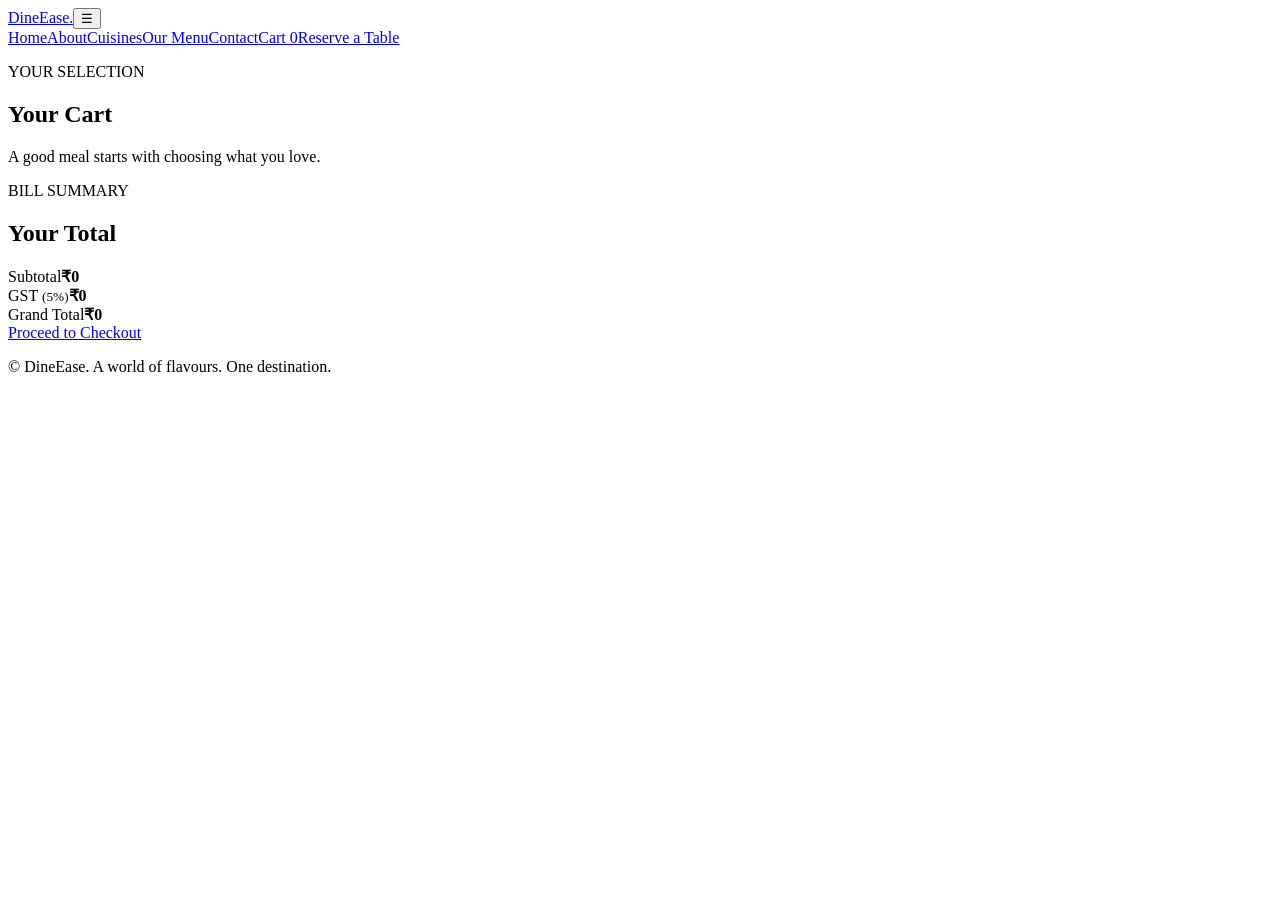
==== cart.html @ f49e0407 "Add cart.html for shopping cart functionality" ====
<!DOCTYPE html>
<html lang="en">
<head>
  <meta charset="UTF-8"><meta name="viewport" content="width=device-width, initial-scale=1.0"><meta name="theme-color" content="#100e0c">
  <title>Your Cart | DineEase</title>
  <link rel="preconnect" href="https://fonts.googleapis.com"><link rel="preconnect" href="https://fonts.gstatic.com" crossorigin>
  <link href="https://fonts.googleapis.com/css2?family=DM+Sans:wght@400;500;600;700&family=Playfair+Display:wght@400;500;600;700&display=swap" rel="stylesheet"><link rel="stylesheet" href="style.css">
</head>
<body class="inner-page">
  <header class="navbar"><a href="index.html" class="logo">Dine<span>Ease.</span></a><button class="menu-toggle" id="menuToggle" aria-label="Toggle navigation" aria-expanded="false">☰</button>
    <nav class="nav-links" id="navLinks"><a href="index.html#home">Home</a><a href="index.html#about">About</a><a href="index.html#cuisines">Cuisines</a><a href="menu.html?cuisine=indian">Our Menu</a><a href="index.html#contact">Contact</a><a href="cart.html" aria-current="page">Cart <span class="cart-count" data-cart-count>0</span></a><a href="index.html#reservation" class="nav-btn">Reserve a Table</a></nav>
  </header>
  <main>
    <section class="page-hero compact-hero"><p class="eyebrow">YOUR SELECTION</p><h1>Your Cart</h1><p class="page-intro">A good meal starts with choosing what you love.</p></section>
    <section class="section cart-layout">
      <div id="cartItems" class="cart-items" aria-live="polite"></div>
      <aside id="cartSummary" class="summary-card">
        <p class="eyebrow">BILL SUMMARY</p><h2>Your Total</h2>
        <div class="bill-line"><span>Subtotal</span><strong id="cartSubtotal">₹0</strong></div>
        <div class="bill-line"><span>GST <small>(5%)</small></span><strong id="cartTax">₹0</strong></div>
        <div class="bill-line bill-total"><span>Grand Total</span><strong id="cartTotal">₹0</strong></div>
        <a href="checkout.html" class="btn btn-primary full-button" id="checkoutButton">Proceed to Checkout</a>
      </aside>
      <div class="empty-state" id="emptyCart" hidden><p class="eyebrow">NOTHING ON THE TABLE YET</p><h2>Your cart is waiting.</h2><p>Explore our cuisines and add a few favourites.</p><a href="index.html#cuisines" class="btn btn-primary">Continue Exploring</a></div>
    </section>
  </main>
  <footer class="footer compact-footer"><div class="copyright"><p>© DineEase. A world of flavours. One destination.</p></div></footer>
  <script src="food-data.js"></script><script src="script.js"></script>
</body>
</html>
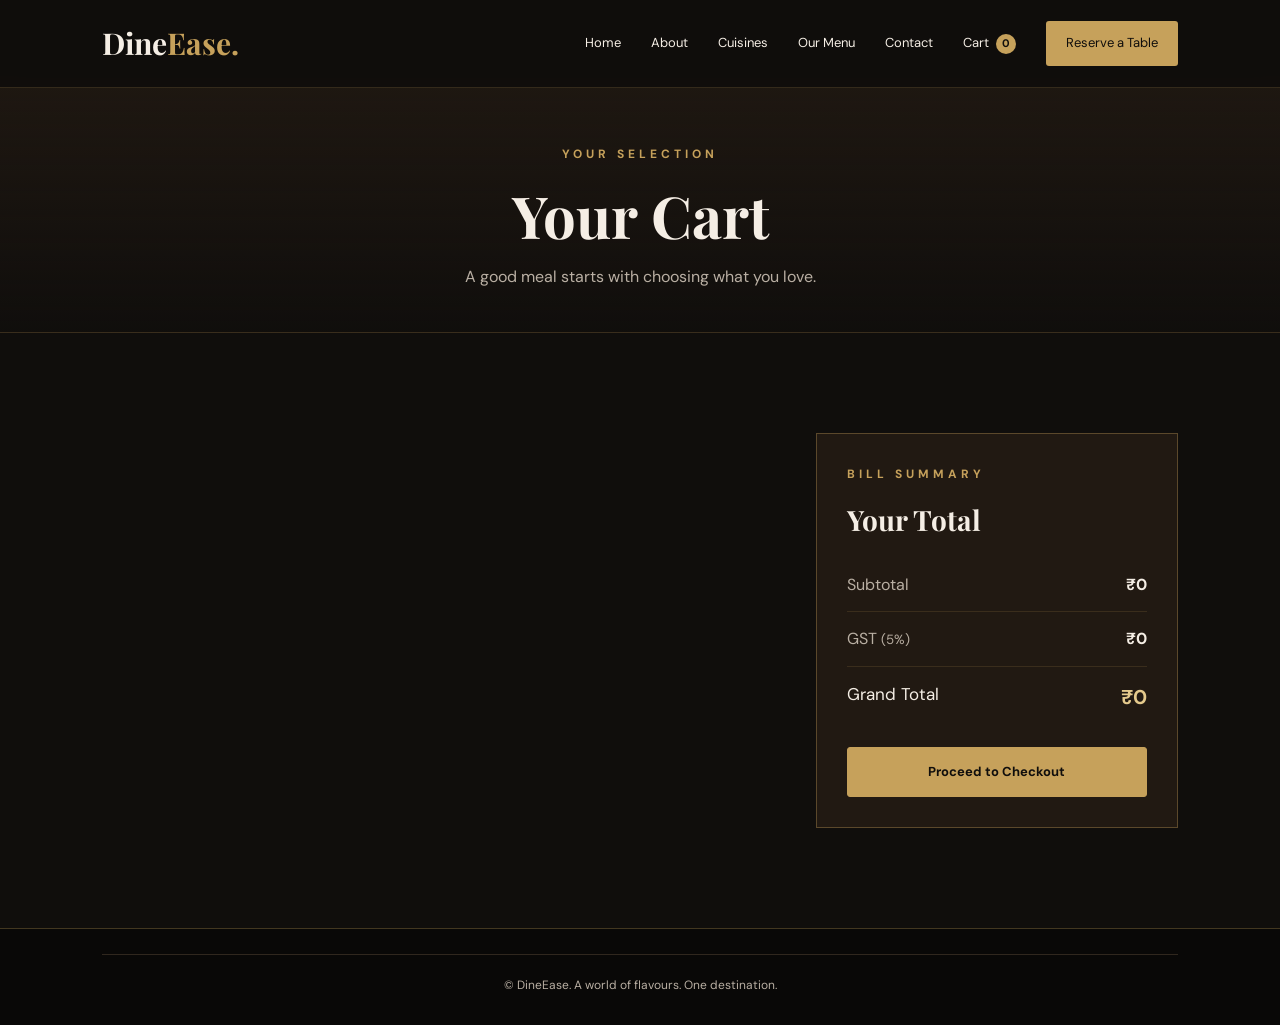
==== commit 5bbe0bee: "Fix HTML structure and update stylesheet link" ====
--- a/cart.html
+++ b/cart.html
@@ -4,6 +4,7 @@
   <meta charset="UTF-8"><meta name="viewport" content="width=device-width, initial-scale=1.0"><meta name="theme-color" content="#100e0c">
   <title>Your Cart | DineEase</title>
   <link rel="preconnect" href="https://fonts.googleapis.com"><link rel="preconnect" href="https://fonts.gstatic.com" crossorigin>
+  <link rel="stylesheet" href="css/style.css">
   <link href="https://fonts.googleapis.com/css2?family=DM+Sans:wght@400;500;600;700&family=Playfair+Display:wght@400;500;600;700&display=swap" rel="stylesheet"><link rel="stylesheet" href="style.css">
 </head>
 <body class="inner-page">
--- a/css/style.css
+++ b/css/style.css
@@ -0,0 +1,1131 @@
+
+/* =========================
+   GLOBAL STYLES
+========================= */
+
+:root {
+    --gold: #c6a15b;
+    --gold-light: #e4c98c;
+    --dark: #100e0c;
+    --brown: #211912;
+    --cream: #f5eee5;
+    --muted: #b9afa3;
+}
+
+* {
+    margin: 0;
+    padding: 0;
+    box-sizing: border-box;
+}
+
+html {
+    scroll-behavior: smooth;
+    scroll-padding-top: 85px;
+}
+
+body {
+    background: var(--dark);
+    color: var(--cream);
+    font-family: 'DM Sans', sans-serif;
+    line-height: 1.7;
+}
+
+a {
+    text-decoration: none;
+    color: inherit;
+}
+
+img {
+    display: block;
+    width: 100%;
+}
+
+button,
+input,
+select {
+    font: inherit;
+}
+
+.section {
+    padding: 100px 8%;
+}
+
+.eyebrow {
+    color: var(--gold);
+    font-size: 12px;
+    font-weight: 700;
+    letter-spacing: 4px;
+    margin-bottom: 18px;
+}
+
+h1, h2, h3 {
+    font-family: 'Playfair Display', serif;
+}
+
+h2 {
+    font-size: clamp(30px, 4vw, 46px);
+    line-height: 1.2;
+    margin-bottom: 22px;
+}
+
+.section-heading {
+    text-align: center;
+    margin-bottom: 50px;
+}
+
+.section-heading > p:last-child {
+    color: var(--muted);
+}
+
+
+/* =========================
+   NAVBAR
+========================= */
+
+.navbar {
+    position: fixed;
+    top: 0;
+    left: 0;
+    width: 100%;
+    z-index: 1000;
+    display: flex;
+    justify-content: space-between;
+    align-items: center;
+    padding: 18px 8%;
+    background: rgba(16, 14, 12, 0.96);
+    border-bottom: 1px solid rgba(198, 161, 91, 0.2);
+    backdrop-filter: blur(12px);
+}
+
+.logo {
+    font-family: 'Playfair Display', serif;
+    font-size: 30px;
+    font-weight: 700;
+    color: var(--cream);
+}
+
+.logo span {
+    color: var(--gold);
+}
+
+.nav-links {
+    display: flex;
+    align-items: center;
+    gap: 30px;
+}
+
+.nav-links a {
+    font-size: 13px;
+    color: var(--cream);
+    transition: 0.3s;
+}
+
+.nav-links a:hover {
+    color: var(--gold);
+}
+
+.nav-links .nav-btn {
+    padding: 11px 20px;
+    background: var(--gold);
+    color: var(--dark);
+    border-radius: 3px;
+}
+
+.nav-links .nav-btn:hover {
+    background: var(--gold-light);
+    color: var(--dark);
+}
+
+.menu-toggle {
+    display: none;
+    border: none;
+    background: transparent;
+    color: var(--gold);
+    font-size: 28px;
+    cursor: pointer;
+}
+
+
+/* =========================
+   BUTTONS
+========================= */
+
+.btn {
+    display: inline-block;
+    padding: 13px 25px;
+    font-size: 13px;
+    font-weight: 700;
+    border: 1px solid var(--gold);
+    border-radius: 3px;
+    transition: 0.3s;
+    cursor: pointer;
+}
+
+.btn-primary {
+    background: var(--gold);
+    color: var(--dark);
+}
+
+.btn-primary:hover {
+    background: var(--gold-light);
+    transform: translateY(-3px);
+}
+
+.btn-outline {
+    color: var(--cream);
+    background: transparent;
+}
+
+.btn-outline:hover {
+    background: var(--gold);
+    color: var(--dark);
+}
+
+
+/* =========================
+   HERO SECTION
+========================= */
+
+.hero {
+    min-height: 100vh;
+    display: flex;
+    align-items: center;
+    position: relative;
+    padding: 120px 8% 80px;
+
+    background:
+        linear-gradient(
+            90deg,
+            rgba(10, 8, 6, 0.93) 0%,
+            rgba(10, 8, 6, 0.65) 50%,
+            rgba(10, 8, 6, 0.2) 100%
+        ),
+        url("https://images.unsplash.com/photo-1517248135467-4c7edcad34c4?w=1800")
+        center/cover no-repeat;
+}
+
+.hero-content {
+    max-width: 700px;
+}
+
+.hero h1 {
+    font-size: clamp(42px, 6vw, 75px);
+    line-height: 1.12;
+    margin-bottom: 25px;
+}
+
+.hero h1 span {
+    color: var(--gold);
+}
+
+.hero-description {
+    max-width: 500px;
+    color: #ddd1c2;
+    margin-bottom: 35px;
+    font-size: 16px;
+}
+
+.hero-buttons {
+    display: flex;
+    gap: 15px;
+    flex-wrap: wrap;
+}
+
+.scroll-text {
+    position: absolute;
+    bottom: 30px;
+    left: 8%;
+    font-size: 10px;
+    letter-spacing: 3px;
+    color: var(--gold);
+}
+
+
+/* =========================
+   ABOUT SECTION
+========================= */
+
+.about {
+    display: grid;
+    grid-template-columns: 1fr 1fr;
+    gap: 65px;
+    align-items: center;
+}
+
+.about-image img {
+    height: 480px;
+    object-fit: cover;
+    border: 1px solid rgba(198, 161, 91, 0.5);
+}
+
+.about-content > p:not(.eyebrow) {
+    color: var(--muted);
+    margin-bottom: 18px;
+}
+
+.text-link {
+    display: inline-block;
+    color: var(--gold);
+    font-weight: 700;
+    margin-top: 12px;
+}
+
+.text-link:hover {
+    color: var(--gold-light);
+}
+
+
+/* =========================
+   CUISINE SECTION
+========================= */
+
+.cuisines {
+    background: var(--brown);
+}
+
+.cuisine-grid {
+    display: grid;
+    grid-template-columns: repeat(4, 1fr);
+    gap: 22px;
+}
+
+.cuisine-card {
+    height: 340px;
+    position: relative;
+    overflow: hidden;
+    border: 1px solid rgba(198, 161, 91, 0.3);
+}
+
+.cuisine-card img {
+    height: 100%;
+    object-fit: cover;
+    transition: transform 0.5s;
+}
+
+.cuisine-card:hover img {
+    transform: scale(1.1);
+}
+
+.card-overlay {
+    position: absolute;
+    inset: 0;
+    display: flex;
+    flex-direction: column;
+    justify-content: flex-end;
+    padding: 25px;
+   padding-button:80px;
+    background: linear-gradient(
+        transparent 25%,
+        rgba(0, 0, 0, 0.9)
+    );
+}
+
+.card-overlay h3 {
+    color: var(--gold-light);
+    font-size: 27px;
+}
+
+.card-overlay p {
+    color: #eee;
+    font-size: 13px;
+}
+
+
+/* =========================
+   SIGNATURE DISHES
+========================= */
+
+.dish-grid {
+    display: grid;
+    grid-template-columns: repeat(3, 1fr);
+    gap: 25px;
+}
+
+.dish-card {
+    background: var(--brown);
+    overflow: hidden;
+    border: 1px solid rgba(198, 161, 91, 0.2);
+    transition: transform 0.3s;
+}
+
+.dish-card:hover {
+    transform: translateY(-8px);
+}
+
+.dish-card img {
+    height: 260px;
+    object-fit: cover;
+}
+
+.dish-info {
+    padding: 25px;
+}
+
+.dish-info h3 {
+    color: var(--gold-light);
+    font-size: 22px;
+    margin-bottom: 10px;
+}
+
+.dish-info p {
+    color: var(--muted);
+    font-size: 14px;
+}
+
+
+/* =========================
+   AMBIENCE SECTION
+========================= */
+
+.ambience {
+    min-height: 480px;
+    display: flex;
+    align-items: center;
+
+    background:
+        linear-gradient(
+            90deg,
+            rgba(0, 0, 0, 0.9),
+            rgba(0, 0, 0, 0.35)
+        ),
+        url("https://images.unsplash.com/photo-1514933651103-005eec06c04b?w=1600")
+        center/cover no-repeat;
+}
+
+.ambience-content {
+    max-width: 570px;
+}
+
+.ambience-content > p:not(.eyebrow) {
+    color: #ddd1c2;
+    margin-bottom: 30px;
+}
+
+
+/* =========================
+   TESTIMONIALS
+========================= */
+
+.testimonials {
+    background: var(--brown);
+}
+
+.testimonial-grid {
+    display: grid;
+    grid-template-columns: repeat(3, 1fr);
+    gap: 25px;
+}
+
+.testimonial-card {
+    padding: 30px;
+    background: var(--dark);
+    border: 1px solid rgba(198, 161, 91, 0.2);
+}
+
+.stars {
+    color: var(--gold);
+    letter-spacing: 4px;
+    margin-bottom: 18px;
+}
+
+.testimonial-card p {
+    color: var(--muted);
+    margin-bottom: 20px;
+    font-style: italic;
+}
+
+.testimonial-card h4 {
+    color: var(--gold-light);
+    font-size: 14px;
+}
+
+.demo-note {
+    text-align: center;
+    color: var(--muted);
+    font-size: 11px;
+    margin-top: 25px;
+}
+
+
+/* =========================
+   RESERVATION SECTION
+========================= */
+
+.reservation {
+    display: grid;
+    grid-template-columns: 1fr 1fr;
+    gap: 60px;
+    align-items: center;
+}
+
+.reservation-content > p:not(.eyebrow) {
+    color: var(--muted);
+}
+
+.reservation-form {
+    display: grid;
+    gap: 15px;
+}
+
+.reservation-form input,
+.reservation-form select {
+    width: 100%;
+    padding: 15px;
+    background: var(--brown);
+    color: var(--cream);
+    border: 1px solid rgba(198, 161, 91, 0.3);
+    outline: none;
+    border-radius: 3px;
+}
+
+.reservation-form input:focus,
+.reservation-form select:focus {
+    border-color: var(--gold);
+}
+
+.reservation-form input::placeholder {
+    color: var(--muted);
+}
+
+.reservation-form select option {
+    background: var(--brown);
+}
+
+.reservation-form button {
+    width: 100%;
+}
+
+.form-message {
+    color: var(--gold-light);
+    font-size: 13px;
+}
+
+
+/* =========================
+   FOOTER
+========================= */
+
+.footer {
+    background: #090807;
+    padding: 65px 8% 20px;
+    border-top: 1px solid rgba(198, 161, 91, 0.3);
+}
+
+.footer-content {
+    display: grid;
+    grid-template-columns: 1.5fr 1fr 1fr;
+    gap: 40px;
+    padding-bottom: 45px;
+}
+
+.footer h3 {
+    color: var(--gold);
+    font-size: 19px;
+    margin-bottom: 18px;
+}
+
+.footer p,
+.footer-content a:not(.logo) {
+    color: var(--muted);
+    font-size: 13px;
+    display: block;
+    margin-bottom: 10px;
+}
+
+.footer-content a:not(.logo):hover {
+    color: var(--gold);
+}
+
+.footer-brand p {
+    margin-top: 12px;
+}
+
+.copyright {
+    text-align: center;
+    border-top: 1px solid #30271e;
+    padding-top: 20px;
+}
+
+.copyright p {
+    color: var(--muted);
+    font-size: 12px;
+}
+
+
+/* =========================
+   RESPONSIVE DESIGN
+========================= */
+
+@media (max-width: 1000px) {
+
+    .nav-links {
+        gap: 15px;
+    }
+
+    .cuisine-grid {
+        grid-template-columns: repeat(2, 1fr);
+    }
+
+    .about {
+        gap: 35px;
+    }
+}
+
+
+@media (max-width: 768px) {
+
+    .navbar {
+        padding: 15px 6%;
+    }
+
+    .menu-toggle {
+        display: block;
+    }
+
+    .nav-links {
+        display: none;
+        position: absolute;
+        top: 100%;
+        left: 0;
+        width: 100%;
+        padding: 25px 6%;
+        background: var(--dark);
+        flex-direction: column;
+        align-items: flex-start;
+        gap: 20px;
+        border-bottom: 1px solid var(--gold);
+    }
+
+    .nav-links.active {
+        display: flex;
+    }
+
+    .section {
+        padding: 70px 6%;
+    }
+
+    .hero {
+        min-height: 85vh;
+        padding: 120px 6% 80px;
+        background-position: 60% center;
+    }
+
+    .hero h1 {
+        font-size: 46px;
+    }
+
+    .about {
+        grid-template-columns: 1fr;
+    }
+
+    .about-image img {
+        height: 350px;
+    }
+
+    .dish-grid,
+    .testimonial-grid {
+        grid-template-columns: 1fr;
+    }
+
+    .reservation {
+        grid-template-columns: 1fr;
+    }
+
+    .footer-content {
+        grid-template-columns: 1fr;
+        gap: 30px;
+    }
+
+    .scroll-text {
+        left: 6%;
+    }
+}
+
+
+@media (max-width: 480px) {
+
+    .logo {
+        font-size: 25px;
+    }
+
+    .hero h1 {
+        font-size: 38px;
+    }
+
+    .hero-description {
+        font-size: 14px;
+    }
+
+    .hero-buttons {
+        flex-direction: column;
+        align-items: flex-start;
+    }
+
+    .cuisine-grid {
+        grid-template-columns: 1fr;
+    }
+
+    .cuisine-card {
+        height: 300px;
+    }
+
+    .about-image img {
+        height: 280px;
+    }
+}
+
+/* =========================
+   SHARED MULTI-PAGE STYLES
+========================= */
+
+.inner-page {
+    min-height: 100vh;
+    padding-top: 76px;
+}
+
+[hidden] {
+    display: none !important;
+}
+
+.cart-count {
+    display: inline-grid;
+    place-items: center;
+    min-width: 20px;
+    height: 20px;
+    margin-left: 4px;
+    padding: 0 5px;
+    border-radius: 50px;
+    background: var(--gold);
+    color: var(--dark);
+    font-size: 11px;
+    font-weight: 700;
+}
+
+.page-hero {
+    padding: 84px 8% 48px;
+    text-align: center;
+    background: linear-gradient(180deg, rgba(33, 25, 18, 0.85), rgba(16, 14, 12, 0.15));
+    border-bottom: 1px solid rgba(198, 161, 91, 0.16);
+}
+
+.page-hero h1,
+.confirmation-card h1 {
+    font-family: 'Playfair Display', serif;
+    font-size: clamp(38px, 5vw, 58px);
+    line-height: 1.15;
+    margin-bottom: 14px;
+}
+
+.page-intro {
+    max-width: 620px;
+    margin: 0 auto;
+    color: var(--muted);
+}
+
+.compact-hero {
+    padding-top: 68px;
+    padding-bottom: 42px;
+}
+
+.cuisine-tabs {
+    display: flex;
+    justify-content: center;
+    flex-wrap: wrap;
+    gap: 10px;
+    margin-top: 30px;
+}
+
+.cuisine-tabs a {
+    padding: 9px 18px;
+    border: 1px solid rgba(198, 161, 91, 0.4);
+    border-radius: 3px;
+    color: var(--cream);
+    font-size: 13px;
+    transition: 0.2s;
+}
+
+.cuisine-tabs a:hover,
+.cuisine-tabs a.active {
+    color: var(--dark);
+    background: var(--gold);
+}
+
+.menu-page-section {
+    min-height: 55vh;
+}
+
+.menu-card .dish-info .eyebrow {
+    font-size: 10px;
+    letter-spacing: 2.5px;
+    margin-bottom: 8px;
+}
+
+.menu-card .dish-info h2 {
+    color: var(--gold-light);
+    font-size: 23px;
+    margin: 0 0 10px;
+}
+
+.menu-card-bottom {
+    display: flex;
+    align-items: center;
+    justify-content: space-between;
+    gap: 12px;
+    margin-top: 20px;
+}
+
+.food-price {
+    color: var(--gold-light);
+    font-size: 20px;
+}
+
+.add-to-cart {
+    white-space: nowrap;
+}
+
+.toast {
+    min-height: 22px;
+    margin: 18px 0 4px;
+    text-align: center;
+}
+
+.menu-actions {
+    display: flex;
+    align-items: center;
+    justify-content: space-between;
+    gap: 16px;
+    margin-top: 22px;
+}
+
+.cart-layout,
+.checkout-layout {
+    display: grid;
+    grid-template-columns: minmax(0, 1.5fr) minmax(290px, 0.8fr);
+    align-items: start;
+    gap: 36px;
+}
+
+.cart-items {
+    display: grid;
+    gap: 14px;
+}
+
+.cart-row {
+    display: grid;
+    grid-template-columns: 112px minmax(0, 1fr) auto;
+    gap: 18px;
+    align-items: center;
+    padding: 16px;
+    background: var(--brown);
+    border: 1px solid rgba(198, 161, 91, 0.22);
+}
+
+.cart-row > img {
+    width: 112px;
+    height: 95px;
+    object-fit: cover;
+}
+
+.cart-row-info h3 {
+    color: var(--gold-light);
+    font-size: 19px;
+}
+
+.cart-row-info > p {
+    color: var(--muted);
+    font-size: 13px;
+}
+
+.quantity-control {
+    display: inline-flex;
+    align-items: center;
+    gap: 12px;
+    margin-top: 10px;
+}
+
+.quantity-control button {
+    width: 29px;
+    height: 29px;
+    border: 1px solid rgba(198, 161, 91, 0.5);
+    background: transparent;
+    color: var(--gold-light);
+    cursor: pointer;
+}
+
+.cart-row-total {
+    color: var(--cream);
+    white-space: nowrap;
+}
+
+.remove-item {
+    grid-column: 2 / 4;
+    justify-self: end;
+    margin-top: -10px;
+    border: 0;
+    background: transparent;
+    color: var(--muted);
+    font-size: 12px;
+    text-decoration: underline;
+    cursor: pointer;
+}
+
+.summary-card,
+.confirmation-card {
+    padding: 30px;
+    background: var(--brown);
+    border: 1px solid rgba(198, 161, 91, 0.35);
+}
+
+.summary-card h2,
+.confirmed-items h2 {
+    font-size: 28px;
+}
+
+.bill-line,
+.checkout-item {
+    display: flex;
+    justify-content: space-between;
+    gap: 16px;
+    padding: 13px 0;
+    color: var(--muted);
+    border-bottom: 1px solid rgba(198, 161, 91, 0.15);
+}
+
+.bill-line strong,
+.checkout-item strong {
+    color: var(--cream);
+    white-space: nowrap;
+}
+
+.bill-total {
+    margin-bottom: 20px;
+    color: var(--cream);
+    font-size: 17px;
+    border-bottom: 0;
+}
+
+.bill-total strong {
+    color: var(--gold-light);
+    font-size: 20px;
+}
+
+.full-button {
+    display: block;
+    text-align: center;
+}
+
+.empty-state {
+    grid-column: 1 / -1;
+    padding: 50px 24px;
+    text-align: center;
+    border: 1px dashed rgba(198, 161, 91, 0.35);
+}
+
+.empty-state h2 {
+    margin-bottom: 12px;
+}
+
+.empty-state > p:not(.eyebrow) {
+    margin-bottom: 24px;
+    color: var(--muted);
+}
+
+.checkout-form {
+    gap: 10px;
+}
+
+.checkout-form label {
+    margin-top: 9px;
+    color: var(--gold-light);
+    font-size: 13px;
+    font-weight: 600;
+}
+
+.checkout-form input,
+.checkout-form select {
+    margin-bottom: 7px;
+}
+
+.checkout-note {
+    text-align: left;
+    margin: 3px 0 10px;
+}
+
+.checkout-items {
+    margin-bottom: 15px;
+}
+
+.checkout-item small {
+    color: var(--gold-light);
+}
+
+.error-message {
+    color: #f0a399;
+}
+
+.confirmation-main {
+    display: grid;
+    place-items: center;
+    min-height: calc(100vh - 245px);
+}
+
+.confirmation-card {
+    width: min(100%, 720px);
+    text-align: center;
+}
+
+.confirmation-mark {
+    display: grid;
+    place-items: center;
+    width: 58px;
+    height: 58px;
+    margin: 0 auto 22px;
+    border: 1px solid var(--gold);
+    border-radius: 50%;
+    color: var(--gold-light);
+    font-size: 28px;
+}
+
+.confirmation-lead {
+    max-width: 520px;
+    margin: 0 auto 24px;
+    color: var(--muted);
+}
+
+.order-meta {
+    display: grid;
+    grid-template-columns: 1fr 1fr;
+    gap: 12px;
+    margin: 22px 0;
+}
+
+.order-meta > div {
+    display: grid;
+    gap: 5px;
+    padding: 15px;
+    background: var(--dark);
+}
+
+.order-meta span {
+    color: var(--muted);
+    font-size: 12px;
+}
+
+.order-meta strong {
+    color: var(--gold-light);
+}
+
+.confirmed-items {
+    margin: 24px 0 14px;
+    text-align: left;
+}
+
+.confirmed-items h2 {
+    color: var(--gold-light);
+}
+
+.confirmation-card > .btn {
+    margin-top: 15px;
+}
+
+.compact-footer {
+    padding-top: 25px;
+}
+
+.cuisine-card {
+    display: block;
+    color: inherit;
+}
+
+.cuisine-cta {
+    position: absolute;
+    right: 24px;
+    bottom: 24px;
+    z-index: 1;
+    padding: 8px 12px;
+    border: 1px solid var(--gold);
+    background: rgba(16, 14, 12, 0.72);
+    color: var(--gold-light);
+    font-size: 12px;
+}
+
+.cuisine-card:hover .cuisine-cta {
+    background: var(--gold);
+    color: var(--dark);
+}
+
+@media (max-width: 900px) {
+    .cart-layout,
+    .checkout-layout {
+        grid-template-columns: 1fr;
+    }
+
+    .summary-card {
+        grid-row: 1;
+    }
+}
+
+@media (max-width: 768px) {
+    .page-hero {
+        padding: 60px 6% 38px;
+    }
+
+    .menu-actions {
+        align-items: stretch;
+        flex-direction: column;
+    }
+
+    .menu-actions .btn {
+        text-align: center;
+    }
+
+    .cart-row {
+        grid-template-columns: 86px minmax(0, 1fr) auto;
+        gap: 12px;
+        padding: 12px;
+    }
+
+    .cart-row > img {
+        width: 86px;
+        height: 80px;
+    }
+
+    .cart-row-info h3 {
+        font-size: 16px;
+    }
+}
+
+@media (max-width: 480px) {
+    .cart-row {
+        grid-template-columns: 72px minmax(0, 1fr);
+    }
+
+    .cart-row > img {
+        width: 72px;
+        height: 72px;
+    }
+
+    .cart-row-total {
+        grid-column: 2;
+        grid-row: 2;
+    }
+
+    .remove-item {
+        grid-column: 1 / -1;
+        grid-row: 3;
+    }
+
+    .summary-card,
+    .confirmation-card {
+        padding: 23px 18px;
+    }
+
+    .order-meta {
+        grid-template-columns: 1fr;
+    }
+
+    .menu-card-bottom {
+        align-items: flex-start;
+        flex-direction: column;
+    }
+}
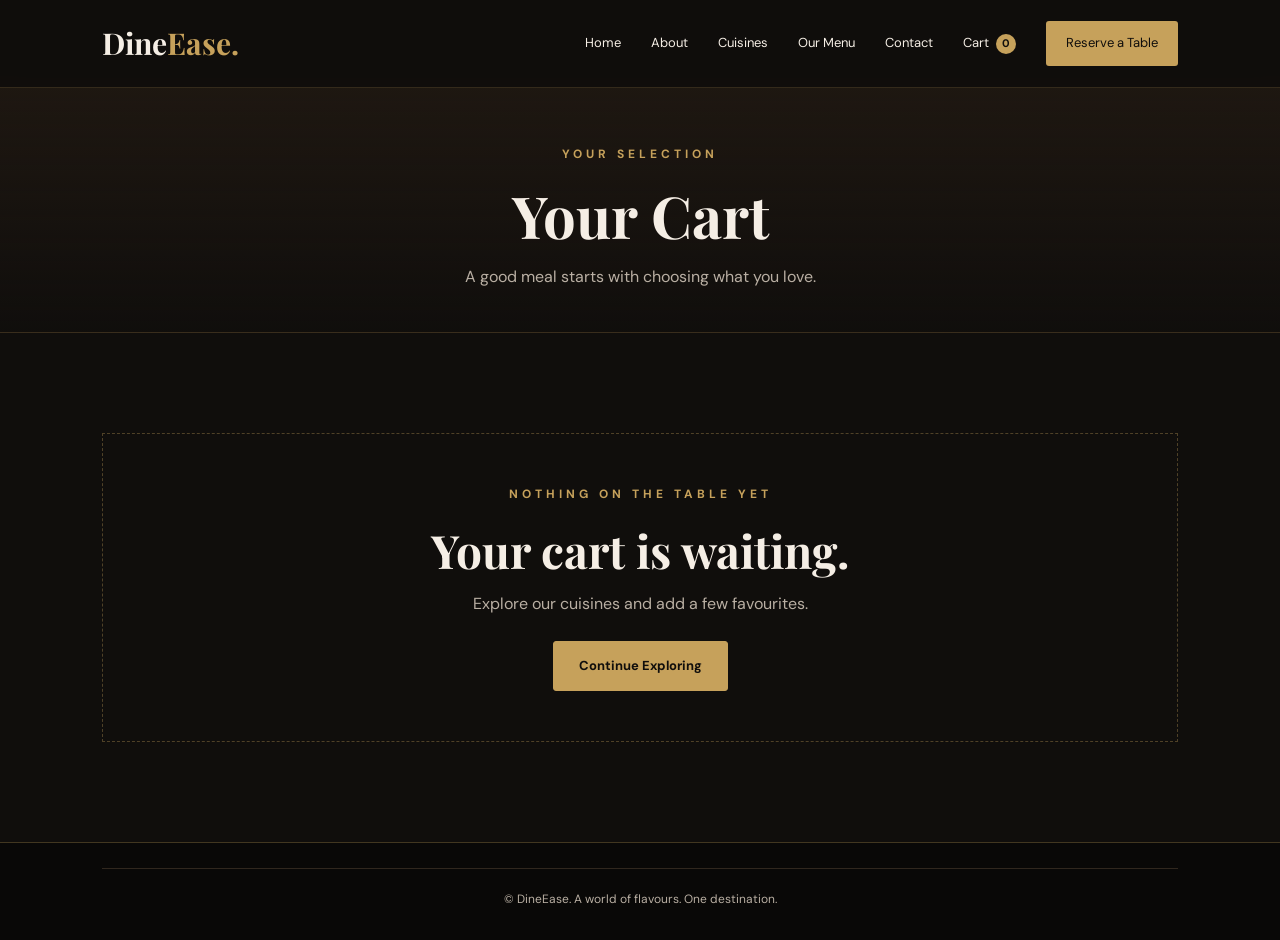
==== commit 131e3dfd: "Fix HTML structure and script paths in cart.html" ====
--- a/cart.html
+++ b/cart.html
@@ -5,7 +5,9 @@
   <title>Your Cart | DineEase</title>
   <link rel="preconnect" href="https://fonts.googleapis.com"><link rel="preconnect" href="https://fonts.gstatic.com" crossorigin>
   <link rel="stylesheet" href="css/style.css">
-  <link href="https://fonts.googleapis.com/css2?family=DM+Sans:wght@400;500;600;700&family=Playfair+Display:wght@400;500;600;700&display=swap" rel="stylesheet"><link rel="stylesheet" href="style.css">
+  <script src="js/food-data.js"></script>
+  <script src="js/script.js"></script>
+  <link href="https://fonts.googleapis.com/css2?family=DM+Sans:wght@400;500;600;700&family=Playfair+Display:wght@400;500;600;700&display=swap" rel="stylesheet">
 </head>
 <body class="inner-page">
   <header class="navbar"><a href="index.html" class="logo">Dine<span>Ease.</span></a><button class="menu-toggle" id="menuToggle" aria-label="Toggle navigation" aria-expanded="false">☰</button>
@@ -26,6 +28,7 @@
     </section>
   </main>
   <footer class="footer compact-footer"><div class="copyright"><p>© DineEase. A world of flavours. One destination.</p></div></footer>
-  <script src="food-data.js"></script><script src="script.js"></script>
+<script src="./js/food-data.js"></script>
+<script src="./js/script.js"></script>
 </body>
 </html>
